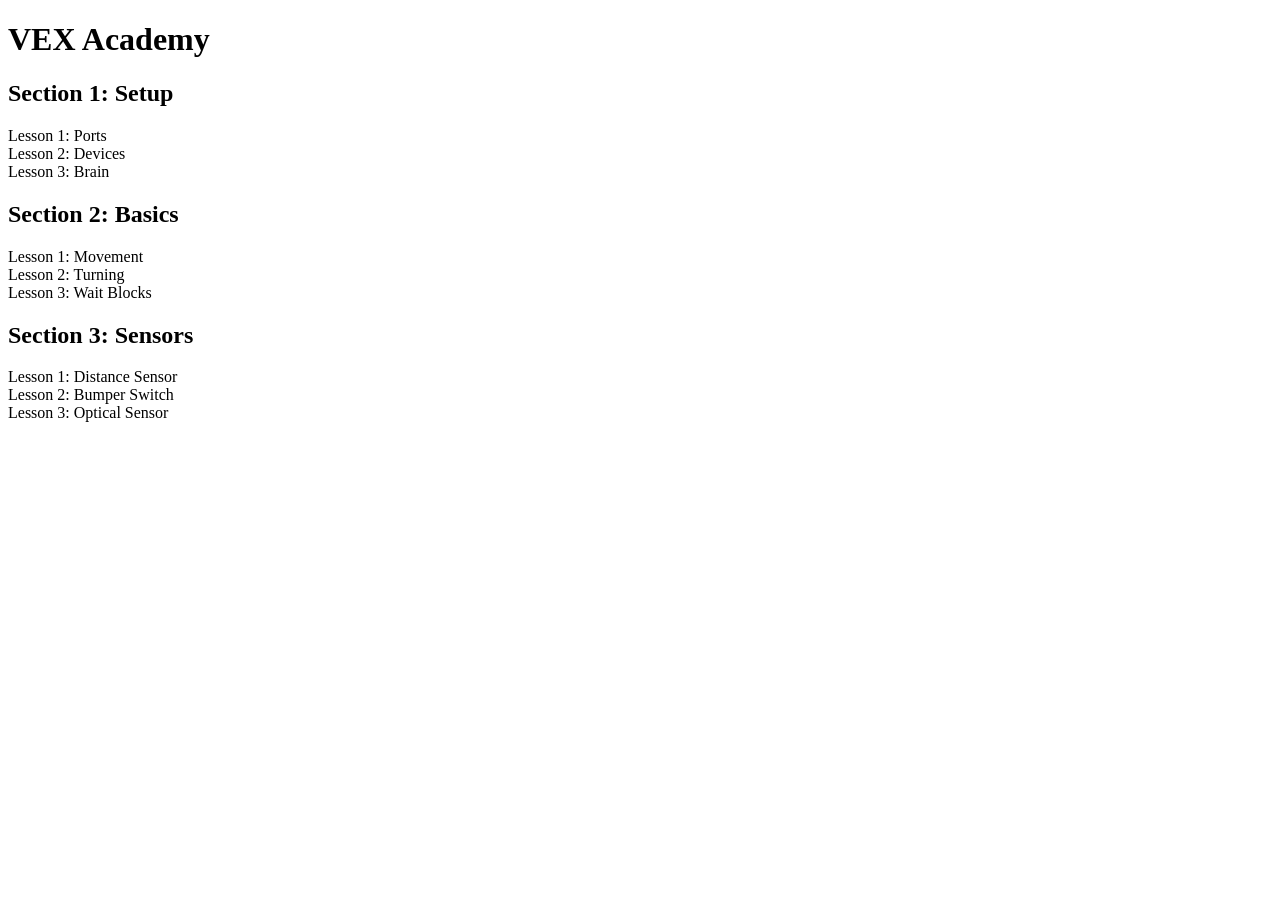
==== index.html @ 04a14595 "Create index.html" ====
<!DOCTYPE html>
<html>
<head>
    <title>VEX Academy</title>
    <link rel="stylesheet" href="style.css">
</head>
<body>

    <h1 class="title">VEX Academy</h1>

    <!-- Section 1 -->
    <div class="section">

        <h2>Section 1: Setup</h2>

        <div class="lesson-container">

            <div class="lesson-card">
                Lesson 1: Ports
            </div>

            <div class="lesson-card">
                Lesson 2: Devices
            </div>

            <div class="lesson-card">
                Lesson 3: Brain
            </div>

        </div>

    </div>

    <!-- Section 2 -->
    <div class="section">

        <h2>Section 2: Basics</h2>

        <div class="lesson-container">

            <div class="lesson-card">
                Lesson 1: Movement
            </div>

            <div class="lesson-card">
                Lesson 2: Turning
            </div>

            <div class="lesson-card">
                Lesson 3: Wait Blocks
            </div>

        </div>

    </div>

    <!-- Section 3 -->
    <div class="section">

        <h2>Section 3: Sensors</h2>

        <div class="lesson-container">

            <div class="lesson-card">
                Lesson 1: Distance Sensor
            </div>

            <div class="lesson-card">
                Lesson 2: Bumper Switch
            </div>

            <div class="lesson-card">
                Lesson 3: Optical Sensor
            </div>

        </div>

    </div>

</body>
</html>
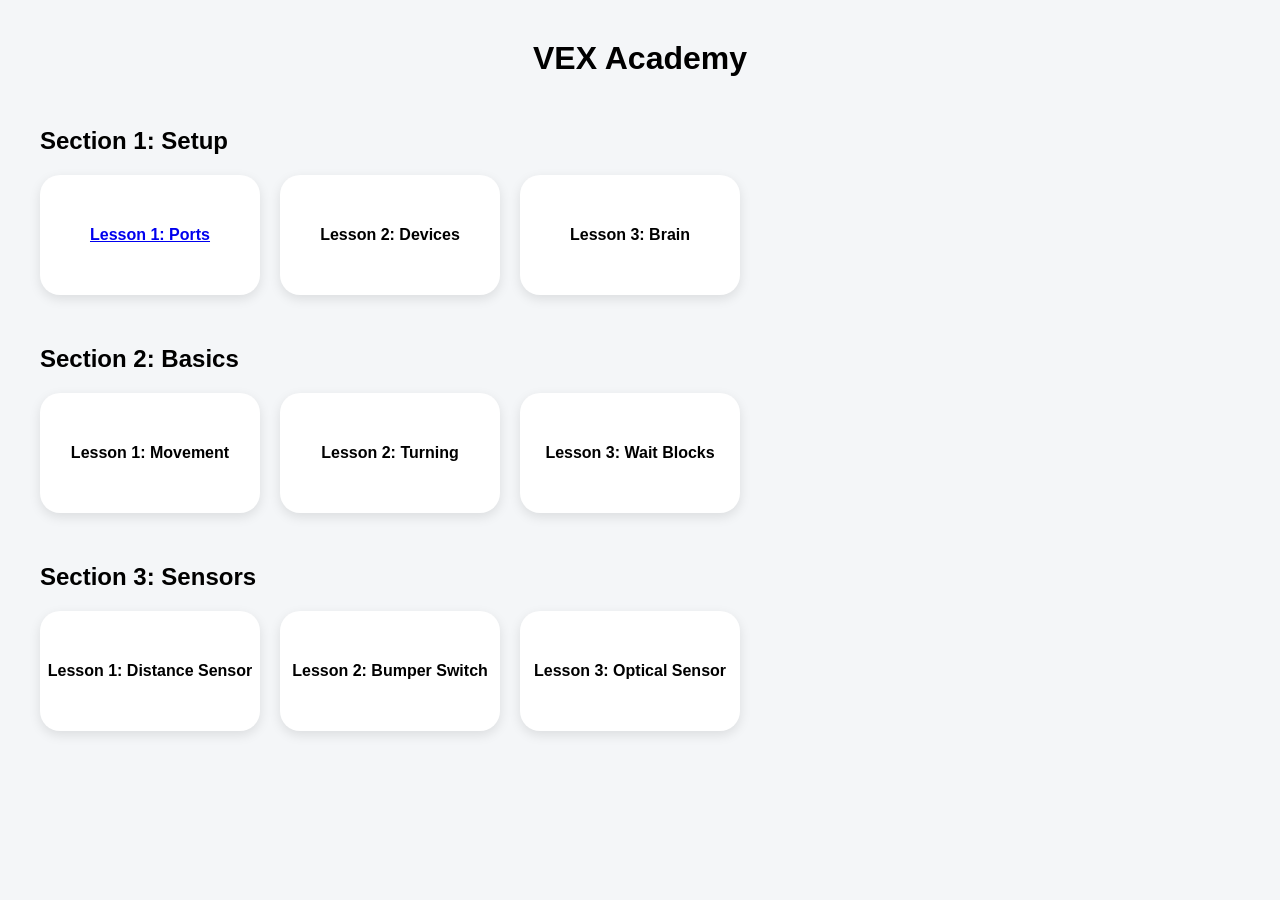
==== commit 6b3d8687: "Update index.html" ====
--- a/index.html
+++ b/index.html
@@ -15,10 +15,9 @@
 
         <div class="lesson-container">
 
-            <div class="lesson-card">
+            <a href="ports.html" class="lesson-card">
                 Lesson 1: Ports
-            </div>
-
+            </a>
             <div class="lesson-card">
                 Lesson 2: Devices
             </div>
--- a/style.css
+++ b/style.css
@@ -0,0 +1,44 @@
+body {
+    font-family: Arial, sans-serif;
+    background-color: #f4f6f8;
+    margin: 40px;
+}
+
+.title {
+    text-align: center;
+    margin-bottom: 50px;
+}
+
+.section {
+    margin-bottom: 50px;
+}
+
+.lesson-container {
+    display: flex;
+    gap: 20px;
+    flex-wrap: wrap;
+}
+
+.lesson-card {
+    width: 220px;
+    height: 120px;
+
+    background-color: white;
+
+    border-radius: 20px;
+
+    display: flex;
+    justify-content: center;
+    align-items: center;
+
+    font-weight: bold;
+
+    box-shadow: 0 4px 12px rgba(0,0,0,0.1);
+
+    transition: 0.2s;
+}
+
+.lesson-card:hover {
+    transform: translateY(-5px);
+    cursor: pointer;
+}
